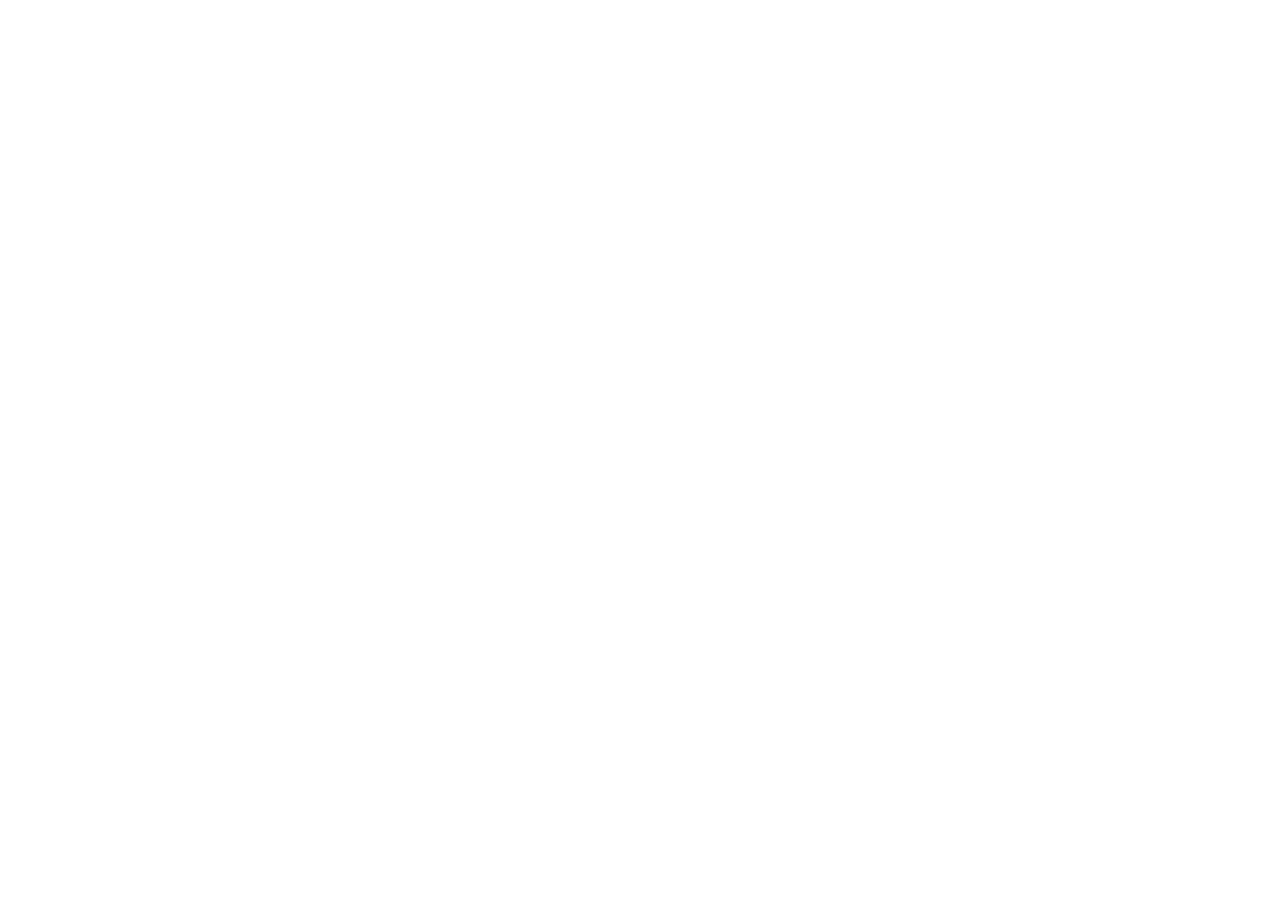
==== lab2/index.html @ 1351d963 "Add files via upload" ====
<!DOCTYPE html>
<html>
<!--

First Website
and comment
in html
(comments can span multiple lines)

-->

<!-- This is the head -->
<!-- All styles and javascript go inside the head -->
    <head>
        
        
    </head>
<!-- closing head -->

    <!-- This is the body -->
    <!-- This is where we place the content of our website -->
    <body>
        
        
        
        <!-- This is the footer -->
        <!-- The footer goes inside the body but not always -->
        <footer>
            
            
        </footer>
        <!-- closing footer -->
        
    </body>
    <!-- closing body -->

</html>
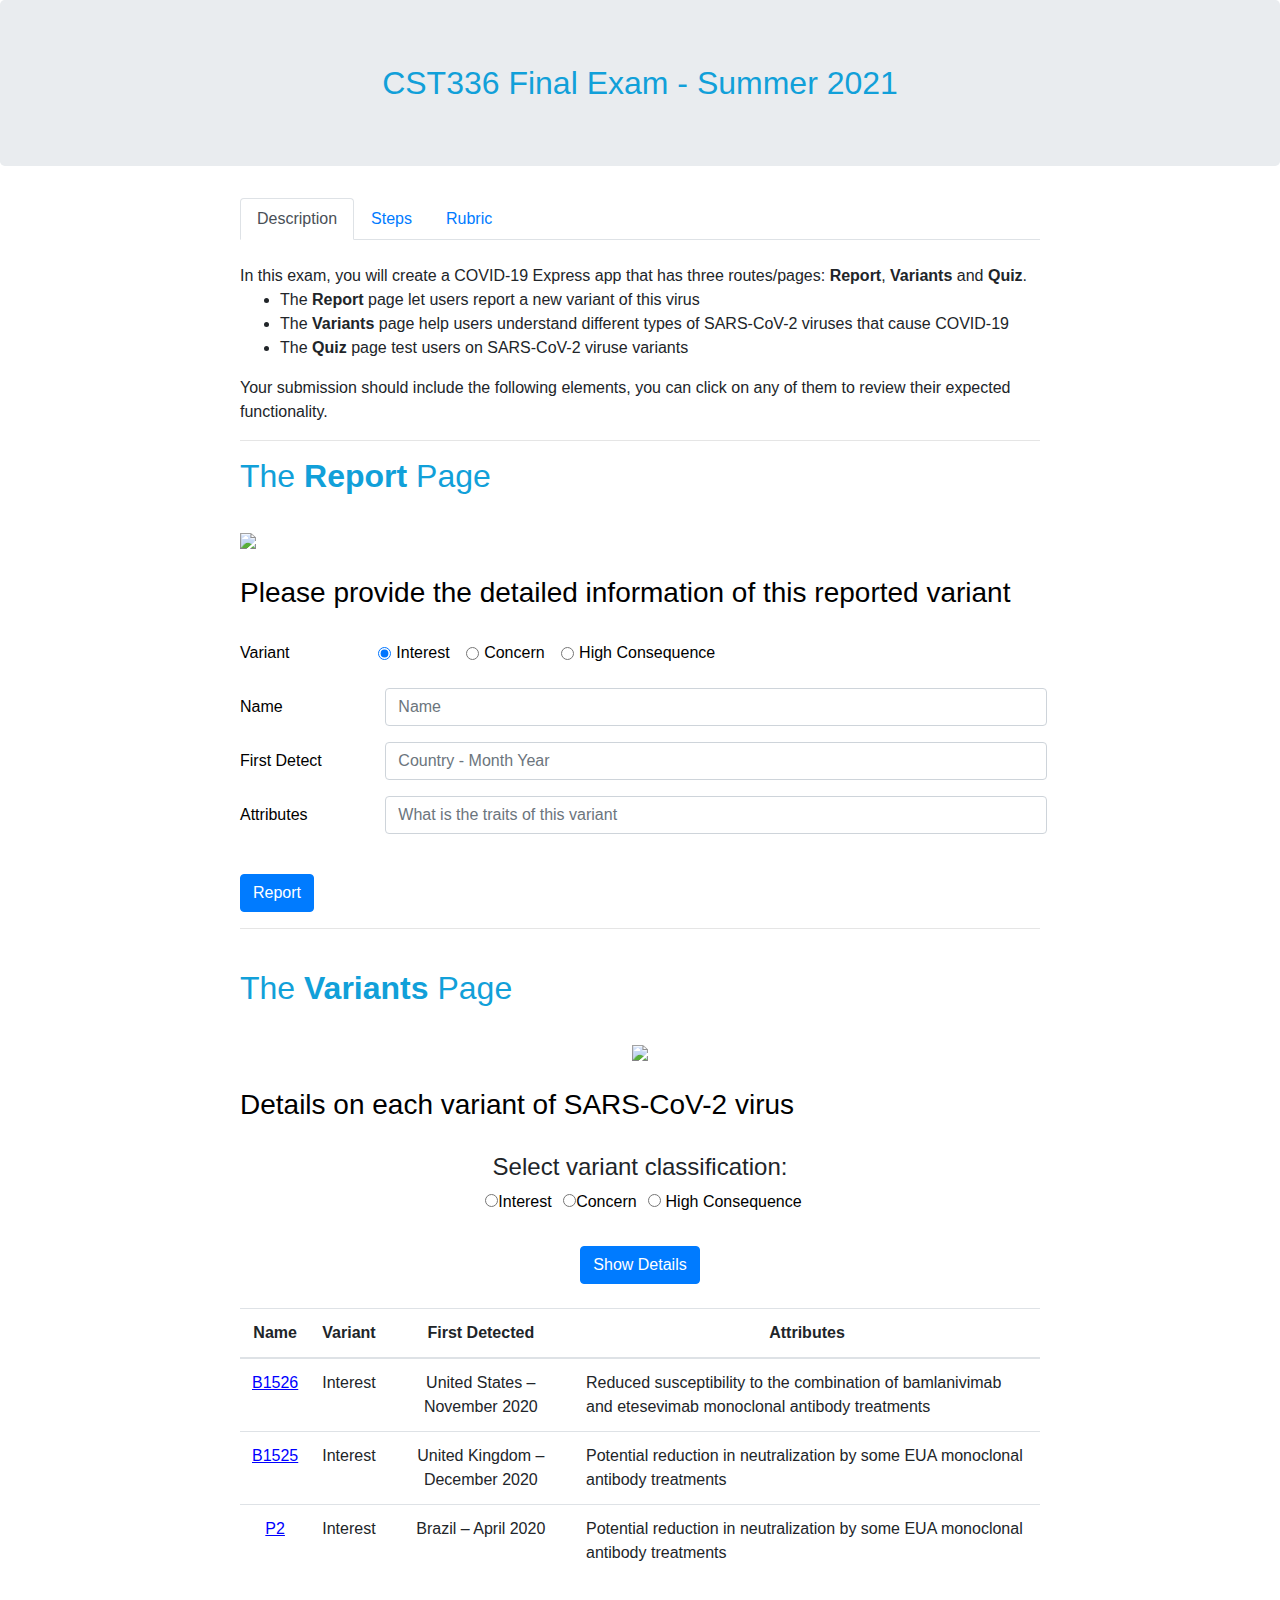
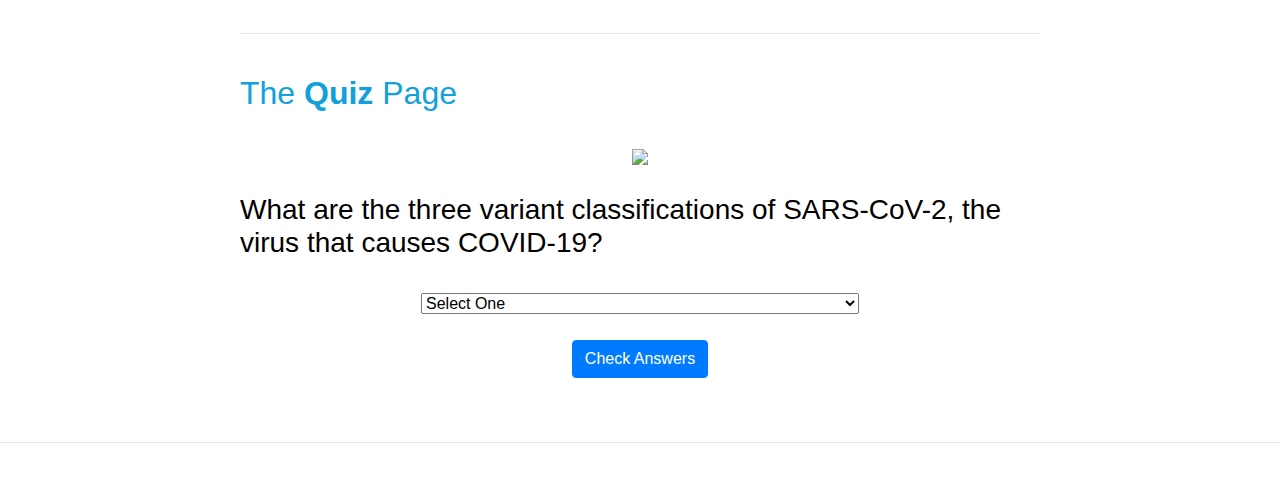
==== commit 6a3ccde9: "Add files via upload" ====
--- a/lab2/index.html
+++ b/lab2/index.html
@@ -1,37 +1,466 @@
+
 <!DOCTYPE html>
 <html>
-<!--
-
-First Website
-and comment
-in html
-(comments can span multiple lines)
-
--->
-
-<!-- This is the head -->
-<!-- All styles and javascript go inside the head -->
-    <head>
+
+<head>
+  <meta charset="utf-8">
+  <meta name="viewport" content="width=device-width">
+  <title>CST336 Final Exam</title>
+
+  <script src="https://ajax.googleapis.com/ajax/libs/jquery/3.2.1/jquery.min.js"></script>
+  <script src="https://cdnjs.cloudflare.com/ajax/libs/underscore.js/1.9.1/underscore-min.js"></script>
+  <script src="https://cdnjs.cloudflare.com/ajax/libs/popper.js/1.14.7/umd/popper.min.js"
+    integrity="sha384-UO2eT0CpHqdSJQ6hJty5KVphtPhzWj9WO1clHTMGa3JDZwrnQq4sF86dIHNDz0W1"
+    crossorigin="anonymous"></script>
+
+  <link href="https://cdn.jsdelivr.net/npm/bootstrap@5.0.0-beta2/dist/css/bootstrap.min.css" rel="stylesheet"
+    integrity="sha384-BmbxuPwQa2lc/FVzBcNJ7UAyJxM6wuqIj61tLrc4wSX0szH/Ev+nYRRuWlolflfl" crossorigin="anonymous">
+  <link rel="stylesheet" href="https://stackpath.bootstrapcdn.com/bootstrap/4.3.1/css/bootstrap.min.css"
+    integrity="sha384-ggOyR0iXCbMQv3Xipma34MD+dH/1fQ784/j6cY/iJTQUOhcWr7x9JvoRxT2MZw1T" crossorigin="anonymous">
+  <script src="https://stackpath.bootstrapcdn.com/bootstrap/4.3.1/js/bootstrap.min.js"
+    integrity="sha384-JjSmVgyd0p3pXB1rRibZUAYoIIy6OrQ6VrjIEaFf/nJGzIxFDsf4x0xIM+B07jRM"
+    crossorigin="anonymous"></script>
+
+  <style>
+    input {
+      margin-left: 7px;
+    }
+
+    #directions {
+      width: 800px;
+      margin: 0 auto;
+    }
+
+    h2 {
+      color: #11a0d9;
+    }
+
+    .variant-link {
+      color: blue;
+      text-decoration: underline;
+    }
+  </style>
+
+</head>
+
+<body>
+
+  <h2 class="jumbotron text-center"> CST336 Final Exam - Summer 2021 </h2>
+
+  <div id="directions">
+
+
+    <nav>
+      <div class="nav nav-tabs" id="nav-tab" role="tablist">
+        <a class="nav-item nav-link active" id="nav-home-tab" data-toggle="tab" href="#nav-desc" role="tab"
+          aria-controls="nav-home" aria-selected="true">Description</a>
+        <a class="nav-item nav-link" id="nav-profile-tab" data-toggle="tab" href="#nav-steps" role="tab"
+          aria-controls="nav-profile" aria-selected="false">Steps</a>
+        <a class="nav-item nav-link" id="nav-contact-tab" data-toggle="tab" href="#nav-rubric" role="tab"
+          aria-controls="nav-contact" aria-selected="false">Rubric</a>
+      </div>
+    </nav>
+
+
+    <div class="tab-content" id="nav-tabContent">
+      <!-- Start Description -->
+      <div class="tab-pane fade show active" id="nav-desc" role="tabpanel" aria-labelledby="nav-home-tab"><br>
+        <div>In this exam, you will create a COVID-19 Express app that has three routes/pages:
+          <strong>Report</strong>, <strong>Variants</strong> and
+          <strong>Quiz</strong>.
+          <ul>
+            <li>The <strong>Report</strong> page let users report a new variant of this virus</li>
+            <li>The <strong>Variants</strong> page help users understand different types of SARS-CoV-2 viruses that cause COVID-19</li>
+            <li>The <strong>Quiz</strong> page test users on SARS-CoV-2 viruse variants</li>
+          </ul>
+        </div>
+        <div style="margin-top: 10px">
+          Your submission should include the following elements, you can click on any of them to review their expected
+          functionality.
+        </div>
+        <hr>
+
+        <!-- Start Update Page -->
+        <h2 class="text-left">The <strong>Report</strong> Page</h2><br>
+
+        <a tabindex="0" class="popover-dismiss" role="button" data-toggle="popover" data-trigger="focus"
+          data-content="Display the image covid-update.png" style="text-decoration:none">
+          <img src="https://drive.google.com/uc?export=view&id=10zGhP-q2-dkwaUJzwu0lv85MotJOo3hT"" style="width: 100%">
+        </a>
+        <br><br>
+
+        <a tabindex="0" class="popover-dismiss" role="button" data-toggle="popover" data-trigger="focus"
+          data-content="Hardcode this as shown" style="text-decoration:none; color: #000">
+          <h3 class=" text-left"> Please provide the detailed information of this reported variant</h3>
+        </a>
+        <br>
+
+        <a tabindex="0" class="popover-dismiss" role="button" data-toggle="popover" data-trigger="focus"
+          data-content="<ul><li>Create the form as shown</li><li>Using a Web API, display an error message if users type in the variant name that <strong>already exists</strong> in the database</li></ul>"
+          data-html="true"
+          style="text-decoration:none; color: #000">
+          <form>
+            <fieldset class="form-group">
+              <div class="row">
+                <legend class="col-form-label col-sm-2 pt-0">Variant</legend>
+                <div class="col-sm-10">
+                  <div class="form-check-inline">
+                    <input class="form-check-input" type="radio" name="variant" id="Interest" value="Interest" checked>
+                    <label class="form-check-label" for="Interest">Interest</label>
+                  </div>
+                  <div class="form-check-inline">
+                    <input class="form-check-input" type="radio" name="variant" id="Concern" value="Concern">
+                    <label class="form-check-label" for="Concern">Concern</label>
+                  </div>
+                  <div class="form-check-inline">
+                    <input class="form-check-input" type="radio" name="variant" id="High Consequence"
+                      value="High Consequence">
+                    <label class="form-check-label" for="High Consequence">High Consequence</label>
+                  </div>
+                </div>
+              </div>
+            </fieldset>
+            <div class="form-group row">
+              <label for="name" class="col-sm-2 col-form-label">Name</label>
+              <div class="col-sm-10">
+                <input type="text" class="form-control" id="name" placeholder="Name">
+              </div>
+            </div>
+            <div class="form-group row">
+              <label for="name" class="col-sm-2 col-form-label">First Detect</label>
+              <div class="col-sm-10">
+                <input type="text" class="form-control" id="name" placeholder="Country - Month Year">
+              </div>
+            </div>
+            <div class="form-group row">
+              <label for="name" class="col-sm-2 col-form-label">Attributes</label>
+              <div class="col-sm-10">
+                <input type="text" class="form-control" id="name" placeholder="What is the traits of this variant">
+              </div>
+            </div>
+          </form>
+        </a>
+        <br>
+
+        <a tabindex="0" class="popover-dismiss" role="button" data-toggle="popover" data-trigger="focus"
+          data-content="Upon clicking on this button, save the form information into your database and display a successful message"
+          style="text-decoration:none">
+          <button type="button" id="checkBtn" class="btn btn-primary"> Report </button>
+        </a>
+        <br><hr><br>
+        <!-- End Update Page-->
+
+        <!-- Start Variants page-->
+        <div class="text-center">
+
+          <h2 class="text-left">The <strong>Variants</strong> Page</h2><br>
+
+          <a tabindex="0" class="popover-dismiss" role="button" data-toggle="popover" data-trigger="focus"
+            data-content="Display the image covid-fact.png" style="text-decoration:none">
+            <img src="https://drive.google.com/uc?export=view&id=111464IuP2LaqVaCgCfYWWCd8zxVkHkXe" style="width: 100%">
+          </a>
+          <br><br>
+
+          <a tabindex="0" class="popover-dismiss" role="button" data-toggle="popover" data-trigger="focus"
+            data-content="Hardcode this header as shown" style="text-decoration:none; color: #000">
+            <h3 class=" text-left"> Details on each variant of SARS-CoV-2 virus </h3>
+          </a>
+
+          <br>
+          <h4>Select variant classification: </h4>
+
+          <a tabindex="0" class="popover-dismiss" role="button" data-toggle="popover" data-trigger="focus"
+            data-content="Display the variants in a random order" style="text-decoration:none; color: #000">
+            <div id=" placeChoices">
+              <input type="radio" name="place" id="Interest2" value="Interest"><label for="Interest2"> Interest </label>
+              <input type="radio" name="place" id="Concern2" value="Concern"><label for="Concern2"> Concern </label>
+              <input type="radio" name="place" id="High Consequence2" value="High Consequence"> <label
+                for="High Consequence2"> High Consequence </label>
+            </div>
+          </a>
+          <br>
+
+          <a tabindex="0" class="popover-dismiss" role="button" data-toggle="popover" data-trigger="focus"
+            data-content="Upon selecting the variant and clicking on this button, display all detected viruses of this variant that are fetched from the Web API in a tabular format as shown below"
+            style="text-decoration:none">
+            <button type="button" id="showDetails" class="btn btn-primary"> Show Details </button>
+          </a>
+          <br><br>
+
+          <a tabindex="0" class="popover-dismiss" role="button" data-toggle="popover" data-trigger="focus"
+            data-content='<ul><li>Use Web API to get and display details of each virus based on the selected variant classification</li><li>The name of each variant also serves as a link to another route that allows users to <b>update only</b> the <i>"Attributes"</i> field</li>'
+            data-html="true"
+            style="text-decoration:none">
+            <table class="table">
+              <thead>
+                <tr>
+                  <th scope="col">Name</th>
+                  <th scope="col">Variant</th>
+                  <th scope="col">First Detected</th>
+                  <th scope="col">Attributes</th>
+                </tr>
+              </thead>
+              <tbody>
+                <tr>
+                  <td class="variant-link">B1526</td>
+                  <td>Interest</td>
+                  <td>United States – November 2020</td>
+                  <td style="text-align:left">Reduced susceptibility to the combination of bamlanivimab and etesevimab
+                    monoclonal antibody
+                    treatments</td>
+                </tr>
+                <tr>
+                  <td class="variant-link">B1525</td>
+                  <td>Interest</td>
+                  <td>United Kingdom – December 2020</td>
+                  <td style="text-align:left">Potential reduction in neutralization by some EUA monoclonal antibody
+                    treatments</td>
+                </tr>
+                <tr>
+                  <td class="variant-link">P2</td>
+                  <td>Interest</td>
+                  <td>Brazil – April 2020</td>
+                  <td style="text-align:left">Potential reduction in neutralization by some EUA monoclonal antibody
+                    treatments</td>
+                </tr>
+              </tbody>
+            </table>
+          </a>
+        </div>
+        <br><hr><br>
+        <!-- End Variants Page-->
+
+        <!-- Start Quiz page-->
+        <div class="text-center">
+
+          <h2 class="text-left">The <strong>Quiz</strong> Page</h2><br>
+
+          <a tabindex="0" class="popover-dismiss" role="button" data-toggle="popover" data-trigger="focus"
+            data-content="Display the image covid-fact.png" style="text-decoration:none">
+            <img src="https://drive.google.com/uc?export=view&id=111464IuP2LaqVaCgCfYWWCd8zxVkHkXe" style="width: 100%">
+          </a>
+          <br><br>
+
+          <a tabindex="0" class="popover-dismiss" role="button" data-toggle="popover" data-trigger="focus"
+            data-content="The text for this question should be fetched from the table 'covid_variants' from your database"
+            style="text-decoration:none; color: #000">
+            <h3 class="text-left"> What are the three variant classifications of SARS-CoV-2, the virus that causes COVID-19? </h3>
+          </a>
+          <br>
+
+          <a tabindex=" 0" class="popover-dismiss" role="button" data-toggle="popover" data-trigger="focus"
+            data-content="Display choices from database, in random order" style="text-decoration:none">
+            <select id="realName" name="realName">
+              <option value=""> Select One </option>
+              <option>Interest, Concern, High Consequence</option>
+              <option>Interest, Major, Minor</option>
+              <option>Major, Minor, No-Concern</option>
+              <option>High Consequence, Mid Consequence, Low Consequence</option>
+            </select>
+            <br>
+          </a>
+          <br>
+
+          <a tabindex="0" class="popover-dismiss" role="button" data-toggle="popover" data-trigger="focus"
+            data-content="Using Web API, provide color-coded feedback per question (right/wrong) by comparing the user-selection answer with the question key"
+            style="text-decoration:none">
+            <button type="button" id="checkBtn" class="btn btn-primary"> Check Answers </button>
+          </a>
+          <br><br>
+        </div>
+        <!-- End Quiz Page-->
+
+      </div>
+      <!--End Description-->
+
+      <div class="tab-pane fade" id="nav-steps" role="tabpanel" aria-labelledby="nav-profile-tab"
+        style="text-align:left">
+        <br>
+        1. Download the file <a target="_blank" href="https://drive.google.com/file/d/112pDffbM0REhETzu14QtUFGH2Gz40-LO/view?usp=sharing"><strong>covid.sql</strong></a>, copy the SQL statements and run them into a MySQL database of
+        your choice. Two tables will be created: <strong>covid_variants</strong> and
+        <strong>covid_variant_details</strong>.<br>
+        <ul>
+          <li><strong>covid_variants</strong> includes a single question with the corresponding choices and the right
+            answer.</li>
+          <li><strong>covid_variant_details</strong> stores the detailed information of each variant that will be used
+            to display in the "Variants" page.</li>
+        </ul>
+
+        2. Create your NodeJS/Express application with all neccessary intial setup (i.e: database connection,
+        header/footer
+        ejs, public/css/js folders, etc).
+        <br><br>
+
+        3. Download the images <a target="_blank" href="https://drive.google.com/file/d/111464IuP2LaqVaCgCfYWWCd8zxVkHkXe/view?usp=sharing"><strong>covid-fact.png</strong></a> and <a target="_blank" href="https://drive.google.com/file/d/10zGhP-q2-dkwaUJzwu0lv85MotJOo3hT/view?usp=sharing"><strong>covid-update.png</strong></a>, and save them into
+        the
+        location <strong>public/images</strong>.
+        <br><br>
+
+        4. Once your application starts, create three links or tabs (<strong>Report</strong>, <strong>Variants</strong>, and <strong>Quiz</strong>)
+        that link to separate routes (<strong>"/report"</strong>, <strong>"/variants"</strong>, and <strong>"/quiz"</strong>).
+        <br><br>
+
+        5. On the <strong>Report</strong> page, create the form as shown.
+        <br><br>
+
+        6. On the <strong>Report</strong> page, createe a Web API to display an error message as soon as users type in a variant name that <strong>already exists</strong> in the database (variant names must be unique)
+        <br><br>
+
+        7. On the <strong>Report</strong> page, when users click on the <strong>Report</strong> button, save all input
+        info into the database. <br>
+        <i>Notes: after saving, this information should be available on the <strong>Variants</strong> page</i>
+        <br><br>
+
+        8. On the <strong>Variants</strong> page, add an image banner and a prompt:<br>
+        - Create a selection option for variant classification, this can be hard-coded.<br>
+        - Based on the user selection, clicking on the "Show Details" button will display the table of detected viruses (from the database) for that variant classification.<br><br>
         
+
+        9. On the <strong>Variants</strong> page, when displaying the list of variants, the name of each variant should be a link that allows users to update the <b><i>"Attributes"</i></b> field only.
+        <br><br>
         
-    </head>
-<!-- closing head -->
-
-    <!-- This is the body -->
-    <!-- This is where we place the content of our website -->
-    <body>
-        
-        
-        
-        <!-- This is the footer -->
-        <!-- The footer goes inside the body but not always -->
-        <footer>
-            
-            
-        </footer>
-        <!-- closing footer -->
-        
-    </body>
-    <!-- closing body -->
+        10. On the <strong>Quiz</strong> page, for the question, create a dropdown menu with choices coming from the database. The question must be graded through a Web API that receives the user's answers and compares it to the right answer.  You should not pass the right answer to the browser (view), only whether the answer was right or wrong.
+
+        <br><br>
+      </div>
+      <!--steps -->
+
+
+      <div class="tab-pane fade" id="nav-rubric" role="tabpanel" aria-labelledby="nav-contact-tab">
+
+        <br>
+        You only need <b>100 points</b>. There are over 100 points in the rubric, so you are not expected to do
+        everything. You can choose items to complete. <br>
+        <br>
+        Before submitting your exam, click on the "Copy Rubric" button below and paste it at the bottom of your program
+        and
+        <b>update the text color</b> of the items you've completed. Green if complete, red otherwise.
+        If you're unsure about an item, use black text. You'll get <b>three extra points </b> for updating and copying
+        the rubric.<br><br>
+
+        <br>
+        <input type=button value="Copy Rubric" id="rubricBtn" class="rubricBtn" />
+        <br><br>
+
+        <textarea id="rubric_TA" style="display:none"></textarea>
+
+        <div id="rubricDiv">
+          <table border="1" width="600" cellpadding="10px">
+            <tbody>
+              <tr>
+                <th>#</th>
+                <th>Task Description</th>
+                <th>Points</th>
+              </tr>
+              <tr style="color:red">
+                <td>1</td>
+                <td>The <strong>Report</strong> page includes all elements (e.g.: image, text boxes, radio buttons, button, etc). All form elements are hard coded.<br></td>
+                <td width="20" align="center">15</td>
+              </tr>
+              <tr style="color:red">
+                <td>2</td>
+                <td>On the <strong>Report</strong> page, display an error message if the reported variant already exists.<br></td>
+                <td width="20" align="center">20</td>
+              </tr>
+              <tr style="color:red">
+                <td>3</td>
+                <td>On the <strong>Report</strong> page, upon clicking on the "Report" button, the input's variant information is stored into the database.<br></td>
+                <td width="20" align="center">20</td>
+              </tr>
+              <tr style="color:red">
+                <td>4</td>
+                <td>On the <strong>Variants</strong> page, the variant classification (radio buttons) come from the database and are displayed in a random order.<br></td>
+                <td width="20" align="center">15</td>
+              </tr>
+              <tr style="color:red">
+                <td>5</td>
+                <td>On the <strong>Variants</strong> page, the selected variant's detailed info is retrieved from the database, and displayed as a table.<br>Initially, no "Variants" table is displayed, it will only be shown upon  clicking on the "Show Details" button<br></td>
+                <td width="20" align="center">20</td>
+              </tr>
+              <tr style="color:red">
+                <td>6</td>
+                <td>On the <strong>Variants</strong> page, the name of each variant is a link that allows users to update the "Attributes" field only (display a form with the prepolulated data of the "Attributes" field and an "Update" button). <br></td>
+                <td width="20" align="center">30</td>
+              </tr>
+              <tr style="color:red">
+                <td>7</td>
+                <td>On the <strong>Quiz</strong> page, the dropdown choices of the question come from the db and is displayed in random order. <br>
+                </td>
+                <td width="20" align="center">15</td>
+              </tr>
+              <tr style="color:red">
+                <td>8</td>
+                <td>On the <strong>Quiz</strong> page, there is color-coded feedback indicating whether the answer is right or wrong.<br></td>
+                <td width="20" align="center">10</td>
+              </tr>
+              <tr style="color:red">
+                <td>9</td>
+                <td>On the <strong>Quiz</strong> page, the question is graded via Web API (the API should receive the user's answers and return whether the answer was right or wrong).<br></td>
+                <td width="20" align="center">20</td>
+              </tr>
+              <tr style="color:red">
+                <td>10</td>
+                <td>There is a menu linking all pages.</td>
+                <td width="20" align="center">10</td>
+              </tr>
+              <tr style="color:red">
+                <td>11</td>
+                <td>Your submission has a nice style using Bootstrap or CSS in an external file with at least 10 properties.</td>
+                <td width="20" align="center">10</td>
+              </tr>
+              <tr style="color:green">
+                <td>12</td>
+                <td>This rubric is properly included and updated.</td>
+                <td width="20" align="center">3</td>
+              </tr>
+
+              <tr>
+                <td></td>
+                <td>TOTAL </td>
+                <td width="20" align="center">185</td>
+              </tr>
+            </tbody>
+          </table>
+
+        </div> <br><br>
+      </div>
+
+    </div>
+    <!--rubric-->
+  </div>
+
+  </div>
+  <!--tab-content-->
+
+  <br>
+  <hr><br>
+
+
+</body>
+<script>
+
+  $('#nav-tab a').on('click', function (e) {
+    e.preventDefault()
+    $(this).tab('show')
+  })
+
+  $('.popover-dismiss').popover({
+    trigger: 'focus'
+  })
+
+
+  $('[data-toggle="popover"]').popover()
+
+
+  $('#rubricBtn').click(function () {
+    $('#rubric_TA').val($('#rubricDiv').html());
+    $('#rubric_TA').css("display", "block");
+    $("#rubric_TA").select();
+    document.execCommand("copy");
+    $('#rubric_TA').css("display", "none");
+  });
+
+
+</script>
 
 </html>